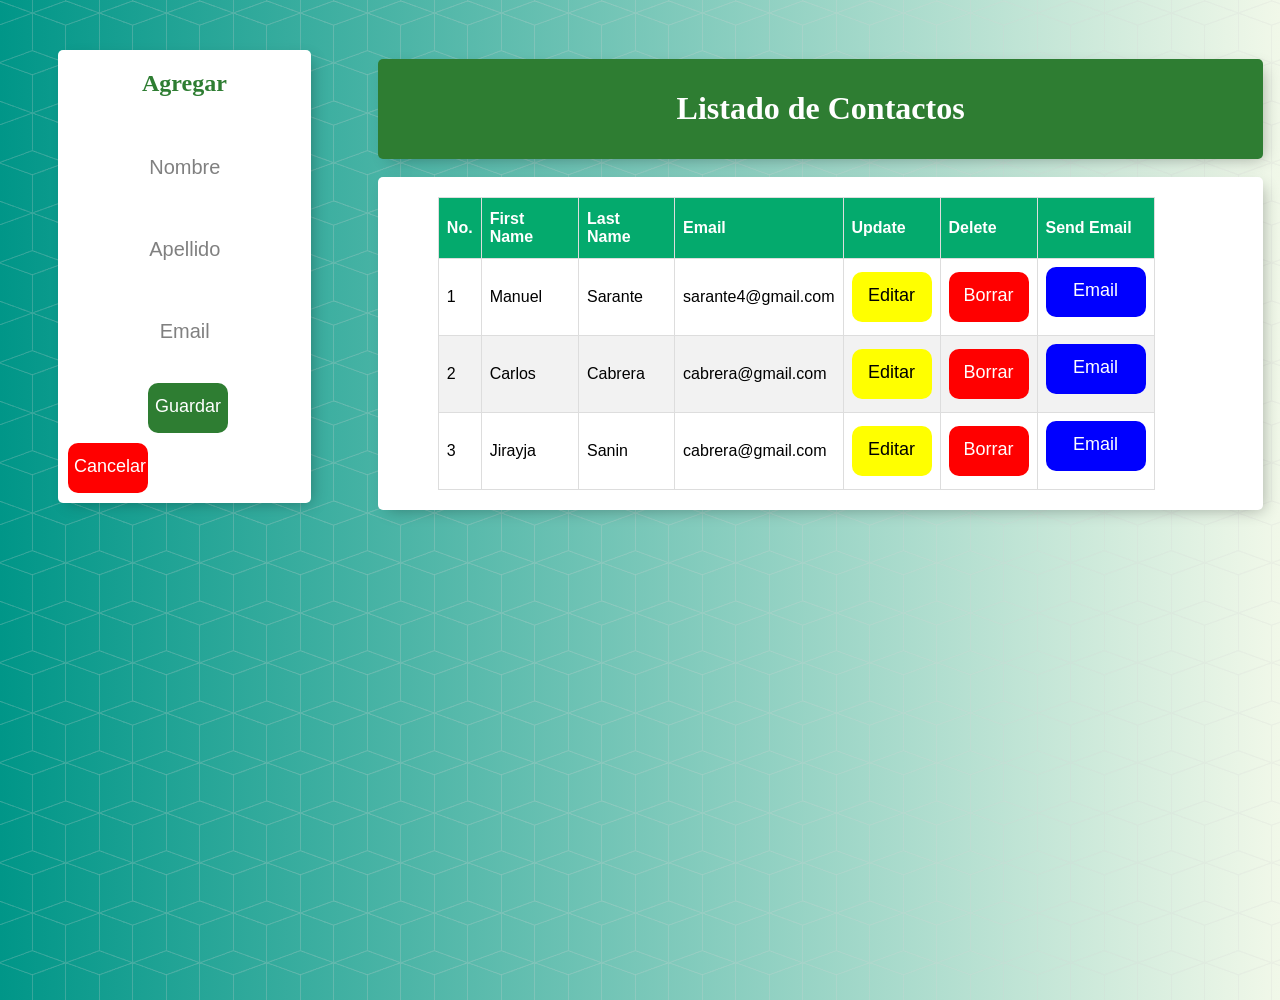
==== home.html @ bf543057 "subiendo" ====
<!DOCTYPE html>
<html lang="en">
<head>
    <meta charset="UTF-8">
    <meta http-equiv="X-UA-Compatible" content="IE=edge">
    <meta name="viewport" content="width=device-width, initial-scale=1.0">
    <link rel="stylesheet" href="css/home/estilos.css"/>
    <script src="https://smtpjs.com/v3/smtp.js"></script> 
    <title>Listado de Contactos</title>
</head>
<body onload="mostrarPersonas()">
    <div class="contenedor" id="cabecero">
        <h1>Listado de Contactos</h1>
    </div>
    <div class="contenedor">
        <div class="elemento">
            <table id="persona">
                <thead>
                  <tr>
                    <th>No.</th>
                    <th>First Name</th>
                    <th>Last Name</th>
                    <th>Email</th>
                    <th>Update</th>
                    <th>Delete</th>
                    <th>Send Email</th>
                  </tr>
                </thead>
                <tbody id="personas">     
                </tbody>
              </table>
        </div>
       </div>
    </div>
    <div class="contenedorForm">
      <h2 id="stateForm">Agregar</h2>
      <form id="forma" style="text-align: left;">
        <input type="text" id="nombre" placeholder="Nombre"/><br>
        <input type="text" id="apellido" placeholder="Apellido"/><br>
        <input type="email" id="email" placeholder="Email"/>
      </form>
      <div >
        <button id="botonAdd" style="cursor: pointer" onclick="agregarPersona()" >Guardar</button>
        <button id="botonCancel" style="cursor: pointer" onclick="cancelar()" >Cancelar</button>
    </div>
    
    <script src="JS/persona.js"></script>
    <script src="JS/homeJavaScript.js"></script>
</body>
</html>
---- css/home/estilos.css ----
html {
    background-color: #2e7d32;
    min-height: 1000px;
    font-family: "helvetica neue";
    background: url(fondo.png), #2e7d32;
    background: url(fondo.png),
      -webkit-gradient(linear, right top, left top, from(#9CCC65), to(#009688));
    background: url(fondo.png),
      linear-gradient(to left, #F1F8E9, #009688);
  }
  
  h1 {
    color: #fff;
    padding: 10px;
  }
  
  .contenedor {
    width: 70%;
    margin: 9px;
    background: white;
    border-radius: 5px;
    box-shadow: 5px 5px 15px -5px rgba(0, 0, 0, 0.3);
    float: right;
  }
  .contenedorForm {
    width: 20%;
    margin: 50px;
    background: white;
    border-radius: 5px;
    box-shadow: 5px 5px 15px -5px rgba(0, 0, 0, 0.3);
  }
  
  #cabecero {
    background-color: #2e7d32;
    text-align: center;
  }
  
  .elemento {
    min-height: 70px;
    width:90%;
    border-bottom: 1px solid #f1f1f1;
  }
  
  .elemento:last-child {
    border-bottom: 0;
  }
  
  input[type="checkbox"] {
    margin: 20px;
  }
  
  p {
    margin: 0;
    padding: 20px;
    font-size: 20px;
    font-weight: 200;
    color: #00204a;
  }
  
  form {
    text-align: center;
    margin-left: 20px;
  }
  
  #botonAdd {
    min-height: 50px;
    width: 80px;
    border-radius: 10px;
    border-color: transparent;
    background-color: #2e7d32;
    color: #fff;
    font-size: 18px;
    padding-bottom: 3px;
    border-width: 0;
    margin-left: 90px;
    margin-bottom: 10px;
    text-align: center;

  }

  #botonEmail{
    min-height: 50px;
    width: 100px;
    border-radius: 10px;
    border-color: transparent;
    background-color: blue;
    color: #fff;
    font-size: 18px;
    padding-bottom: 3px;
    border-width: 0;
    margin-bottom: 10px;
    text-align: center;

  }

  textarea{
    height: 60px;
    top: 10px;
    border: none;
    background: transparent;
    font-weight: 200;
    width: 90%;
  }
  #botonUpdate {
    min-height: 50px;
    width: 80px;
    border-radius: 10px;
    border-color: transparent;
    background-color: yellow;
    color: #000;
    font-size: 18px;
    padding-bottom: 3px;
    border-width: 0;
  
    text-align: center;

  }

  #botonCancel{
    min-height: 50px;
    width: 80px;
    border-radius: 10px;
    border-color: transparent;
    background-color: red;
    color: #fff;
    font-size: 18px;
    padding-bottom: 3px;
    border-width: 0;
    margin-left: 10px;
    margin-bottom: 10px;
    text-align: center;
  }
  #botonDelete{
    min-height: 50px;
    width: 80px;
    border-radius: 10px;
    border-color: transparent;
    background-color: red;
    color: #fff;
    font-size: 18px;
    padding-bottom: 3px;
    border-width: 0;
    text-align: center;
  }
  
  input[type="text"] {
    text-align: center;
    height: 60px;
    top: 10px;
    border: none;
    background: transparent;
    font-weight: 200;
    width: 90%;
    margin-top: 20px;
    font-size: 20px;
  }

  input[type="text"]:focus {
    outline: none;
    box-shadow: inset 0 -3px 0 0 #2e7d32;
  }

  input[type="email"] {
    text-align: center;
    height: 60px;
    top: 10px;
    border: none;
    background: transparent;
    font-weight: 200;
    width: 90%;
    margin-bottom: 20px;
    margin-top: 20px;
    font-size: 20px;
  }
  input[type="email"]:focus {
    outline: none;
    box-shadow: inset 0 -3px 0 0 #2e7d32;
  }
  
  ::placeholder {
    color: grey;
    opacity: 1;
    font-size: 20px;
  }

  #persona {
    font-family: Arial, Helvetica, sans-serif;
    border-collapse: collapse;
    width: 90%;
    margin: 20px;
    margin-left: 40px;
    float: right;
  }
  
  #persona td, #persona th {
    border: 1px solid #ddd;
    padding: 8px;
  }
  
  #persona tr:nth-child(even){background-color: #f2f2f2;}
  
  #persona tr:hover {background-color: #ddd;}
  
  #persona th {
    padding-top: 12px;
    padding-bottom: 12px;
    text-align: left;
    background-color: #04AA6D;
    color: white;
  }

  #stateForm{
    color: #2e7d32;
    text-align: center;
    padding-top: 20px;

  }
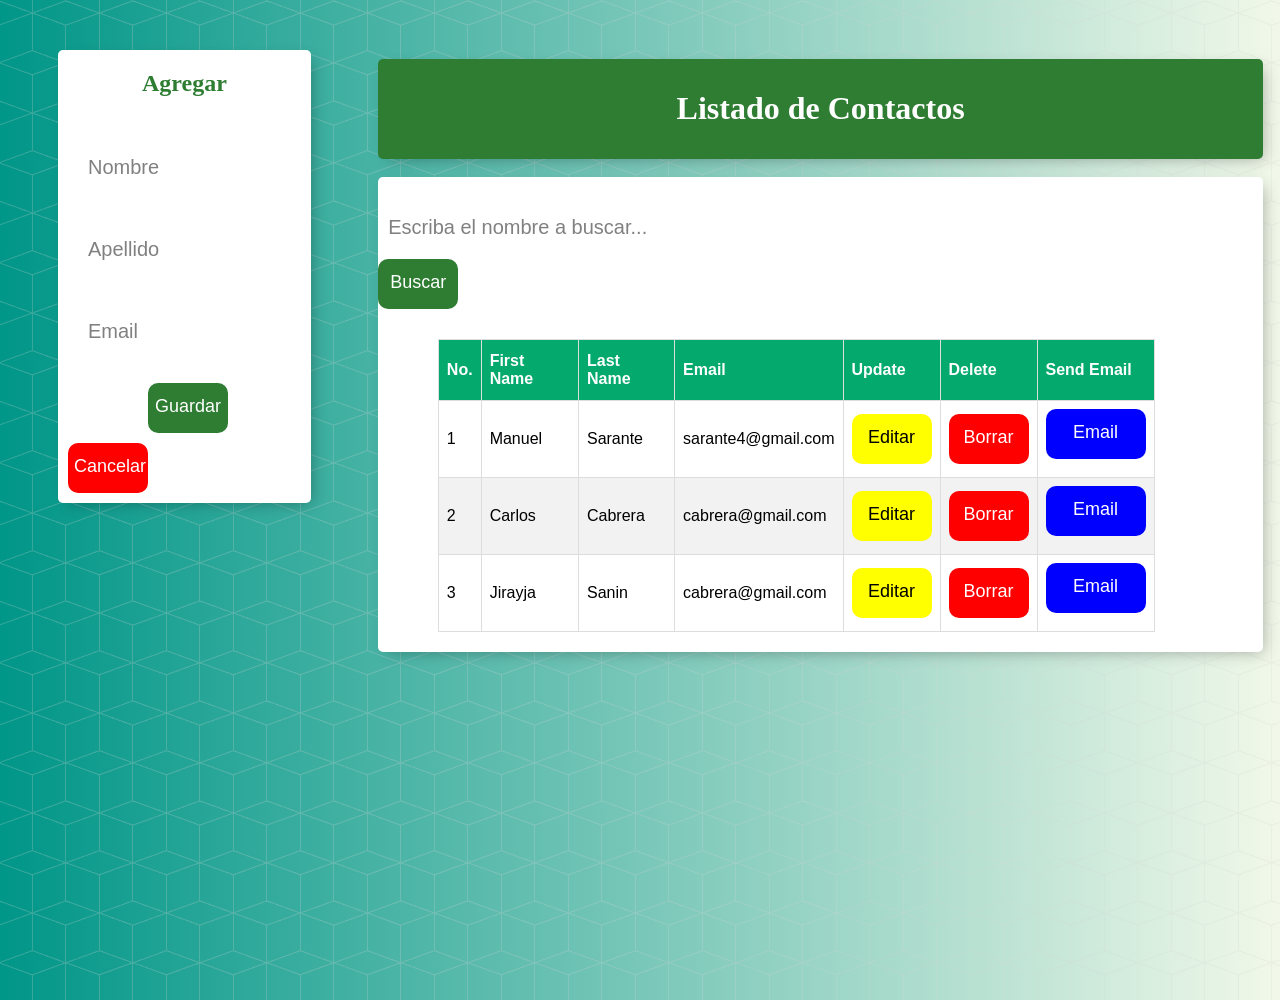
==== commit b3ee7c65: "Subiendo" ====
--- a/home.html
+++ b/home.html
@@ -14,6 +14,10 @@
     </div>
     <div class="contenedor">
         <div class="elemento">
+          <div>
+            <input type="text"  id="txtbuscar" placeholder="Escriba el nombre a buscar..."/>
+            <button id="buscar" style="cursor: pointer" onclick="listContact()">Buscar</button>
+          </div>
             <table id="persona">
                 <thead>
                   <tr>
--- a/css/home/estilos.css
+++ b/css/home/estilos.css
@@ -78,6 +78,21 @@
 
   }
 
+  #buscar {
+    min-height: 50px;
+    width: 80px;
+    border-radius: 10px;
+    border-color: transparent;
+    background-color: #2e7d32;
+    color: #fff;
+    font-size: 18px;
+    padding-bottom: 3px;
+    border-width: 0;
+    margin-bottom: 10px;
+    text-align: center;
+
+  }
+
   #botonEmail{
     min-height: 50px;
     width: 100px;
@@ -144,7 +159,7 @@
   }
   
   input[type="text"] {
-    text-align: center;
+   padding-left: 10px;
     height: 60px;
     top: 10px;
     border: none;
@@ -161,7 +176,7 @@
   }
 
   input[type="email"] {
-    text-align: center;
+    padding-left: 10px;
     height: 60px;
     top: 10px;
     border: none;
